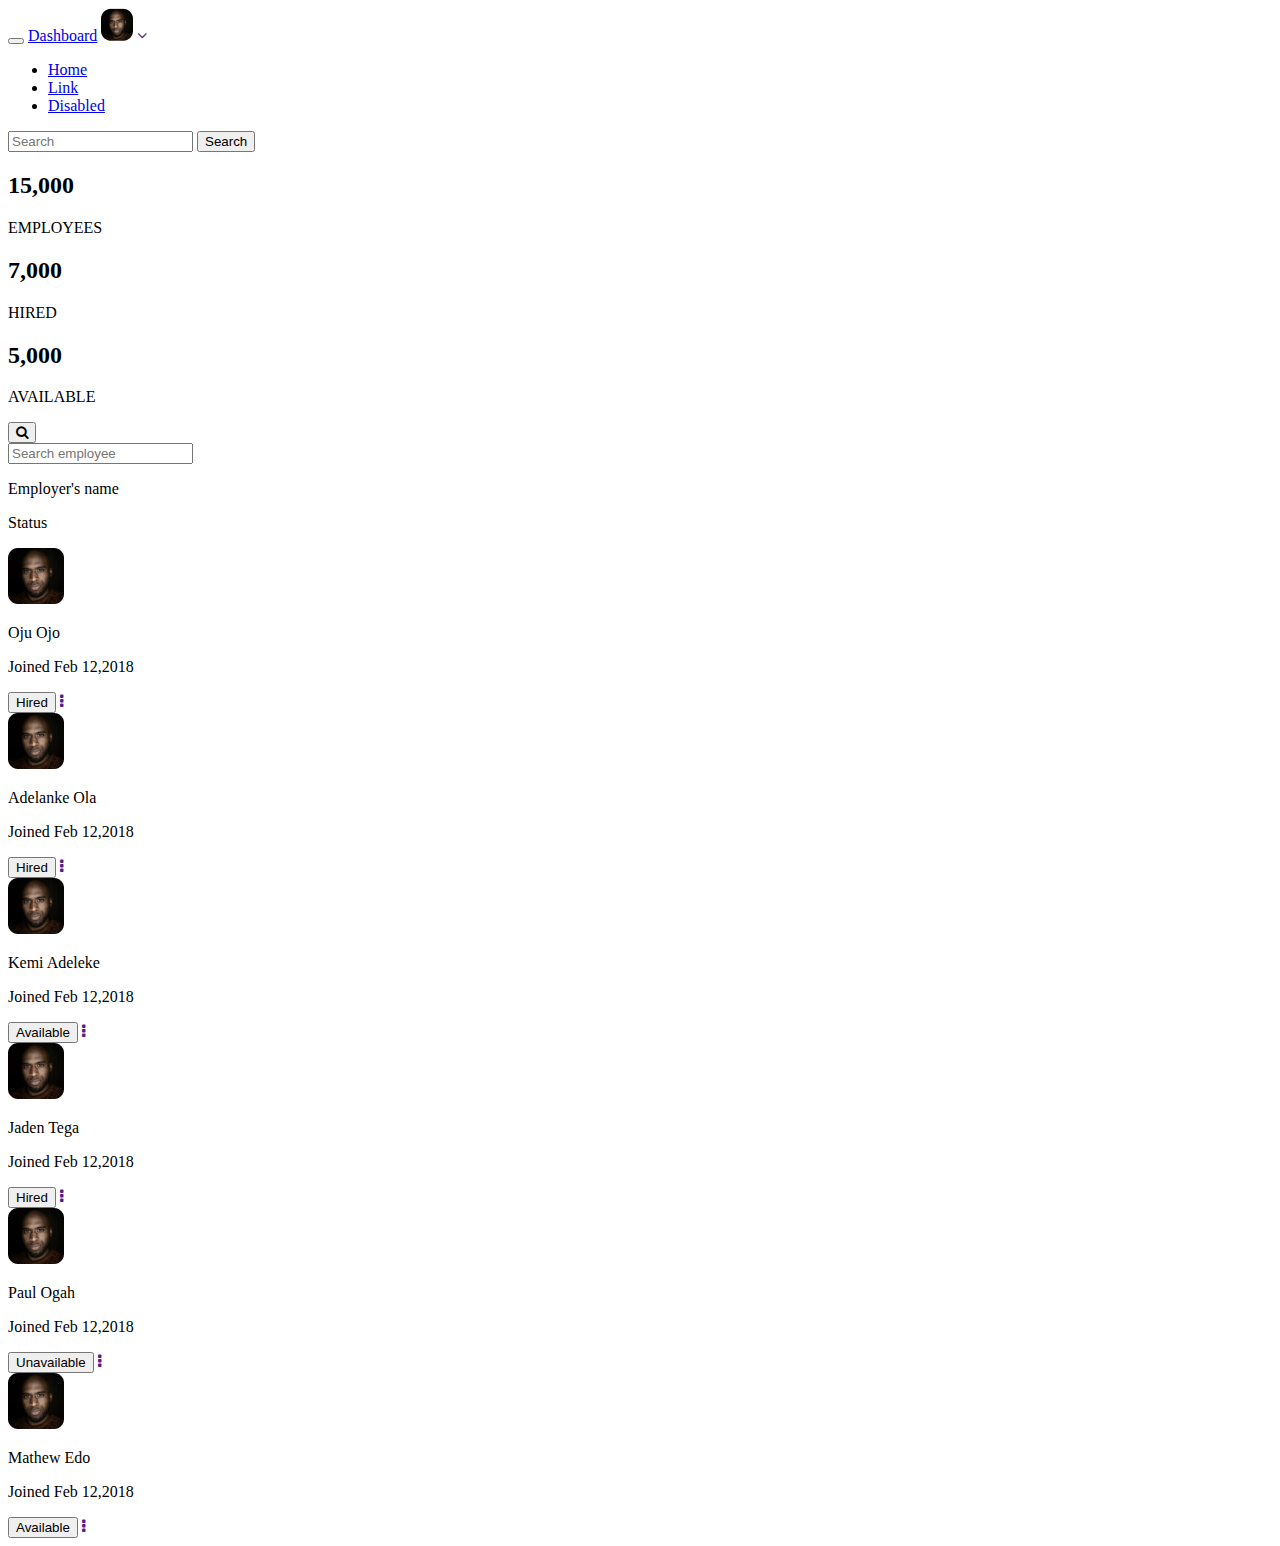
==== index.html @ 3574b2a1 "Rename adminEmployees.html to index.html" ====
<!DOCTYPE html>
<html lang="en">
<head>
    <meta charset="UTF-8">
    <meta name="viewport" content="width=device-width, initial-scale=1.0">
    <link rel="stylesheet" href="https:cdnjs.cloudflare.com/ajax/libs/font-awesome/4.7.0/css/font-awesome.min.css">
    <link rel="stylesheet" href=".styles/adminEmployees.css">
    <link rel="stylesheet" href="https://stackpath.bootstrapcdn.com/bootstrap/4.5.0/css/bootstrap.min.css" 
    integrity="sha384-9aIt2nRpC12Uk9gS9baDl411NQApFmC26EwAOH8WgZl5MYYxFfc+NcPb1dKGj7Sk" 
    crossorigin="anonymous">
    <title>Admin Employees</title>
</head>

<body>
    <div class="container">

        <!--Bootstrap Toggler Navigation Bar-->
        <nav class="navbar navbar-expand-lg navbar-light bg-light pb-4">
            <button class="navbar-toggler border-0" type="button" data-toggle="collapse" data-target="#navbarTogglerDemo03" aria-controls="navbarTogglerDemo03" aria-expanded="false" aria-label="Toggle navigation">
                <span class="navbar-toggler-icon"></span>
            </button>
            <a class="navbar-brand" href="#">Dashboard</a>
            <span><img src="./img/Profile-pic.png" alt="Profile Picture"> <a href=""><i class="fa fa-angle-down icon"></i></a></span>
                
            <div class="collapse navbar-collapse" id="navbarTogglerDemo03">
                <ul class="navbar-nav mr-auto mt-2 mt-lg-0">
                    <li class="nav-item active">
                        <a class="nav-link" href="#">Home <span class="sr-only">(current)</span></a>
                    </li>
                    <li class="nav-item">
                        <a class="nav-link" href="#">Link</a>
                    </li>
                    <li class="nav-item">
                        <a class="nav-link disabled" href="#">Disabled</a>
                    </li>
                </ul>
                <form class="form-inline my-2 my-lg-0">
                    <input class="form-control mr-sm-2" type="search" placeholder="Search" aria-label="Search">
                    <button class="btn btn-outline-success my-2 my-sm-0" type="submit">Search</button>
                </form>
            </div>
        </nav>

        <!--Main Content: Employee Counter Space-->
        <div class="counter">
            <div class="row text-center">
                <div class="employees rounded bg-white my-3 mx-4 p-5 col-sm-12">
                    <h2>15,000</h2>
                    <p>EMPLOYEES</p>
                </div>
                <div class="hired rounded bg-white my-3 mx-4 p-5 col-sm-12">
                    <h2>7,000</h2>
                    <p>HIRED</p>
                </div>
                <div class="available rounded bg-white my-3 mx-4 p-5 col-sm-12">
                    <h2>5,000</h2>
                    <p>AVAILABLE</p>
                </div>
            </div>
        </div>

        <!-- Search form -->
        <div class="row search-bar">
            <div class="col-12">
                <form action="" class="form rounded my-2 mx-3">
                    <div class="input-group border rounded p-1">
                        <div class="input-group-prepend border-0">
                        <button id="button-addon4" type="button" class="btn btn-link text-info"><i class="fa fa-search icon"></i></button>
                        </div>
                        <input type="search" placeholder="Search employee" aria-describedby="button-addon4" class="form-control bg-none border-0">
                    </div>
                </form>
            </div>
        </div>

        <!--Employer's Status List-->
        <div class="status">
            <div class="row bg-white p-3 mb-1">
                <div class="col-6">
                    <p>Employer's name</p>
                </div>
                <div class="col-6">
                    <p>Status</p>
                </div>
            </div>
            <div class="row bg-white p-3 mb-1">
                <div class="col-2 px-2">
                    <img src="./img/Employer-ProfilePic.png" alt="">    
                </div>
                <div class="col-5 px-3">
                    <p>Oju Ojo</p>
                    <p class="date">Joined Feb 12,2018</p>
                </div>
                <div class="col-5 align-self-center px-1">
                    <button type="button" class="hired-btn">Hired</button>
                    <a href=""><i class="fa fa-ellipsis-v icon" aria-hidden="true"></i></a>
                </div>
            </div>
            <div class="row bg-white p-3 mb-1">
                <div class="col-2 px-2">
                    <img src="./img/Employer-ProfilePic.png" alt="">    
                </div>
                <div class="col-5 px-3">
                    <p>Adelanke Ola</p>
                    <p class="date">Joined Feb 12,2018</p>
                </div>
                <div class="col-5 align-self-center px-1">
                    <button type="button" class="hired-btn">Hired</button>
                    <a href=""><i class="fa fa-ellipsis-v icon" aria-hidden="true"></i></a>
                </div>
            </div>
            <div class="row bg-white p-3 mb-1">
                <div class="col-2 px-2">
                    <img src="./img/Employer-ProfilePic.png" alt="">    
                </div>
                <div class="col-5 px-3">
                    <p>Kemi Adeleke</p>
                    <p class="date">Joined Feb 12,2018</p>
                </div>
                <div class="col-5 align-self-center px-1">
                    <button type="button" class="available-btn">Available</button>
                    <a href=""><i class="fa fa-ellipsis-v icon" aria-hidden="true"></i></a>
                </div>
            </div>
            <div class="row bg-white p-3 mb-1">
                <div class="col-2 px-2">
                    <img src="./img/Employer-ProfilePic.png" alt="">    
                </div>
                <div class="col-5 px-3">
                    <p>Jaden Tega</p>
                    <p class="date">Joined Feb 12,2018</p>
                </div>
                <div class="col-5 align-self-center px-1">
                    <button type="button" class="hired-btn">Hired</button>
                    <a href=""><i class="fa fa-ellipsis-v icon" aria-hidden="true"></i></a>
                </div>
            </div>
            <div class="row bg-white p-3 mb-1">
                <div class="col-2 px-2">
                    <img src="./img/Employer-ProfilePic.png" alt="">    
                </div>
                <div class="col-5 px-3">
                    <p>Paul Ogah</p>
                    <p class="date">Joined Feb 12,2018</p>
                </div>
                <div class="col-5 align-self-center px-1">
                    <button type="button" class="unavailable-btn">Unavailable</button>
                    <a href=""><i class="fa fa-ellipsis-v icon" aria-hidden="true"></i></a>
                </div>
            </div>
            <div class="row bg-white p-3 mb-1">
                <div class="col-2 px-2">
                    <img src="./img/Employer-ProfilePic.png" alt="">    
                </div>
                <div class="col-5 px-3">
                    <p>Mathew Edo</p>
                    <p class="date">Joined Feb 12,2018</p>
                </div>
                <div class="col-5 align-self-center px-1">
                    <button type="button" class="available-btn">Available</button>
                    <a href=""><i class="fa fa-ellipsis-v icon" aria-hidden="true"></i></a>
                </div>
            </div>
        </div>
    </div>
</body>
</html>
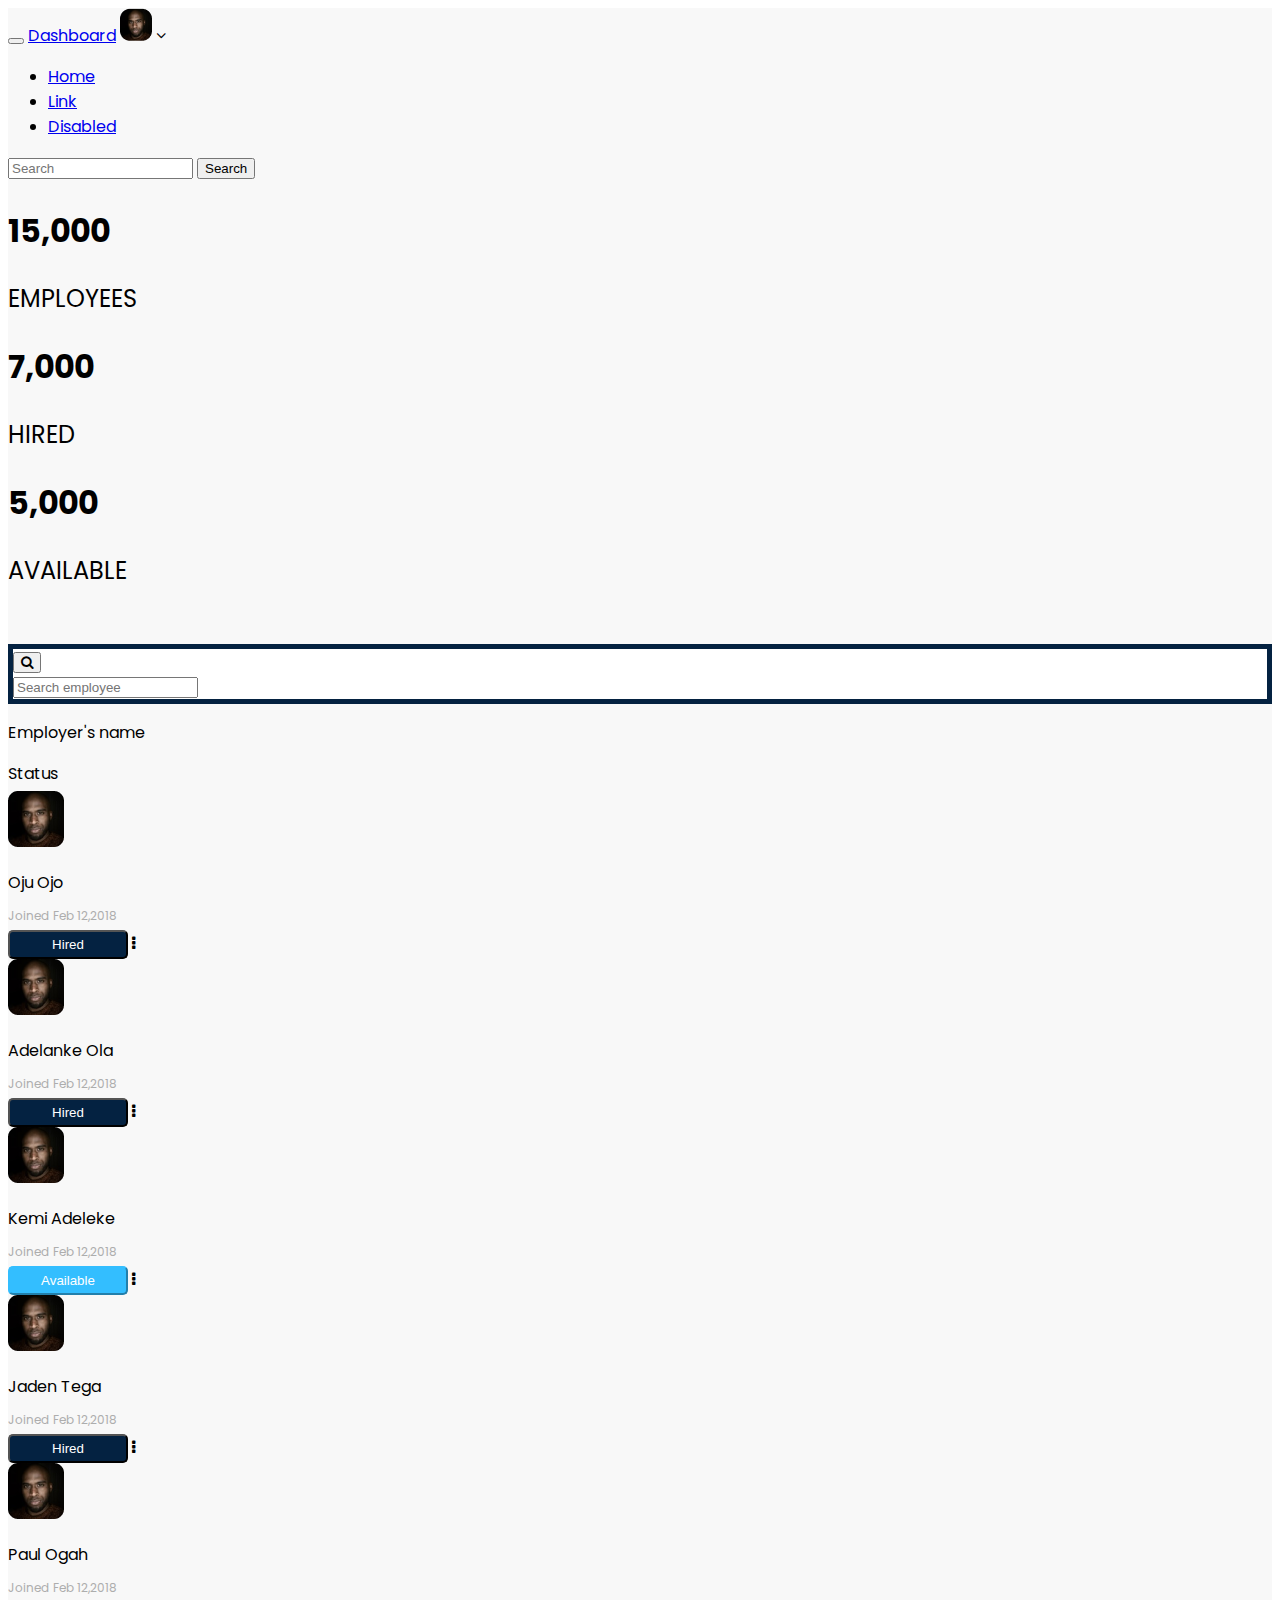
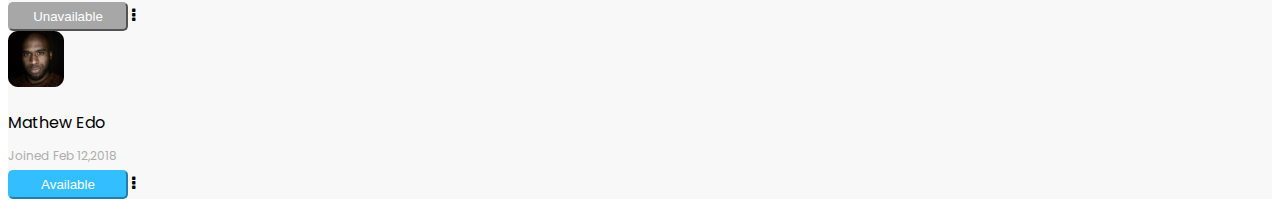
==== commit 7b94a5bd: "Update index.html" ====
--- a/index.html
+++ b/index.html
@@ -4,7 +4,7 @@
     <meta charset="UTF-8">
     <meta name="viewport" content="width=device-width, initial-scale=1.0">
     <link rel="stylesheet" href="https:cdnjs.cloudflare.com/ajax/libs/font-awesome/4.7.0/css/font-awesome.min.css">
-    <link rel="stylesheet" href=".styles/adminEmployees.css">
+    <link rel="stylesheet" href="../styles/style.css">
     <link rel="stylesheet" href="https://stackpath.bootstrapcdn.com/bootstrap/4.5.0/css/bootstrap.min.css" 
     integrity="sha384-9aIt2nRpC12Uk9gS9baDl411NQApFmC26EwAOH8WgZl5MYYxFfc+NcPb1dKGj7Sk" 
     crossorigin="anonymous">
--- a/styles/style.css
+++ b/styles/style.css
@@ -0,0 +1,111 @@
+@import url('https://fonts.googleapis.com/css2?family=Poppins&display=swap');
+
+/* ================================================= 
+   Base Elements Styles
+==================================================== */
+*{
+    box-sizing: border-box;
+}
+
+body {
+    font-family: 'Poppins', sans-serif;
+}
+
+/* ================================= 
+  Base Layout Styles
+==================================== */
+
+.container{
+    background-color: #F8F8F8;
+}
+
+nav {
+    width: 100%;
+}
+
+.counter {
+    padding-bottom: 2rem;
+}
+
+.search-bar {
+    background-color: #042241;
+    padding: 5px ;
+}
+/* ================================================= 
+  Typography  Styles
+==================================================== */
+
+.counter h2 {
+    font-size: 32px;
+}
+
+.counter p{
+    font-size: 24px;
+}
+
+.status p {
+    margin-bottom: 5px;
+}
+
+.date {
+    font-size: 12px;
+    color: #adadad;
+}
+
+/* ================================= 
+  Page Components
+==================================== */
+
+.form {
+    background-color: white;
+}
+
+.search-icon {
+    color: black;
+    font-size: medium;
+}
+
+.icon {
+    color: black;
+}
+
+.hired-btn {
+    width: 120px;
+    background-color: #042241;
+    color: white;
+    border-radius: 5px;
+    padding: 5px 0;
+}
+
+.available-btn {
+    width: 120px;
+    background-color: #33BEFF;
+    color: white;
+    border-color: #33BEFF;
+    border-radius: 5px;
+    padding: 5px 0;
+}
+
+.unavailable-btn {
+    width: 120px;
+    background-color: #A7A7A7;
+    color: white;
+    border-color: #A7A7A7;
+    border-radius: 5px;
+    padding: 5px 0;
+}
+
+/* ================================= 
+  Media Queries
+==================================== */
+/ Small devices (landscape phones, 576px and up)
+@media (min-width: 576px) { ... }
+
+// Medium devices (tablets, 768px and up)
+@media (min-width: 768px) { ... }
+
+// Large devices (desktops, 992px and up)
+@media (min-width: 992px) { ... }
+
+// Extra large devices (large desktops, 1200px and up)
+@media (min-width: 1200px) { ... }
